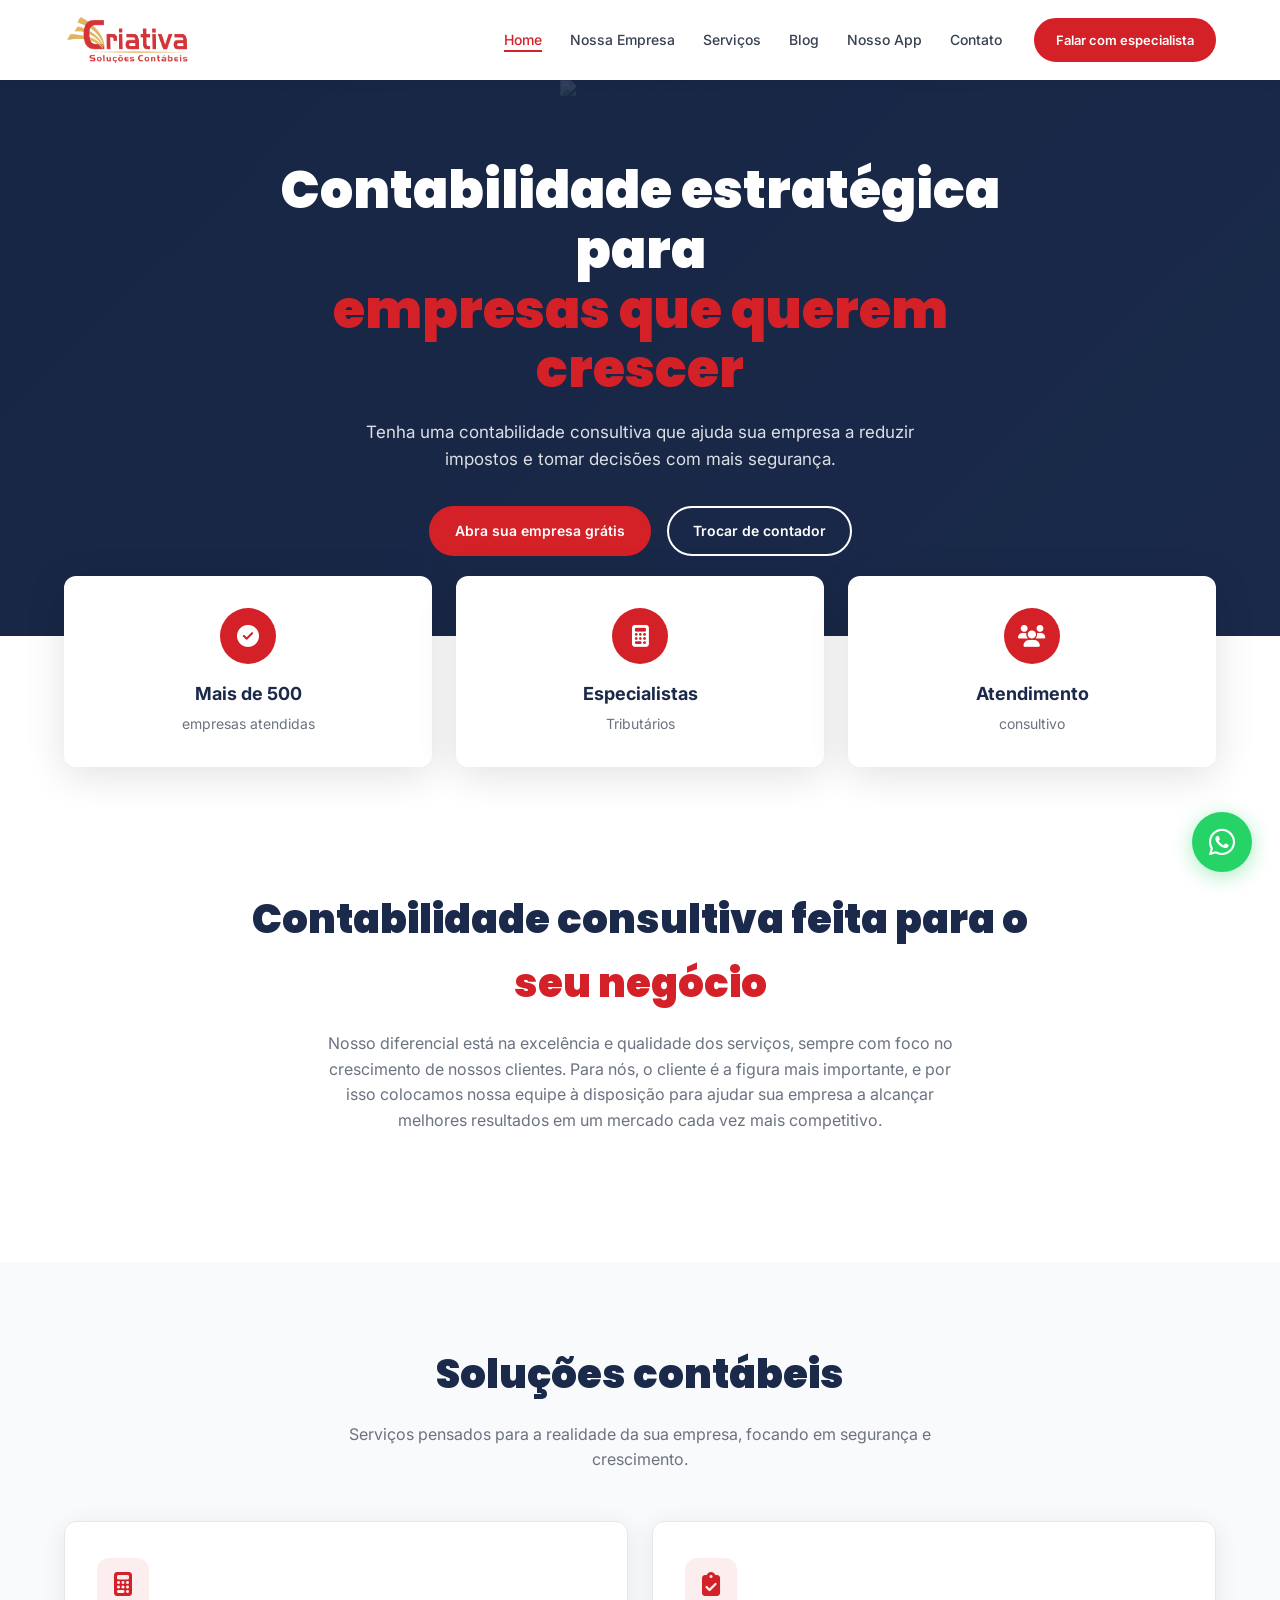
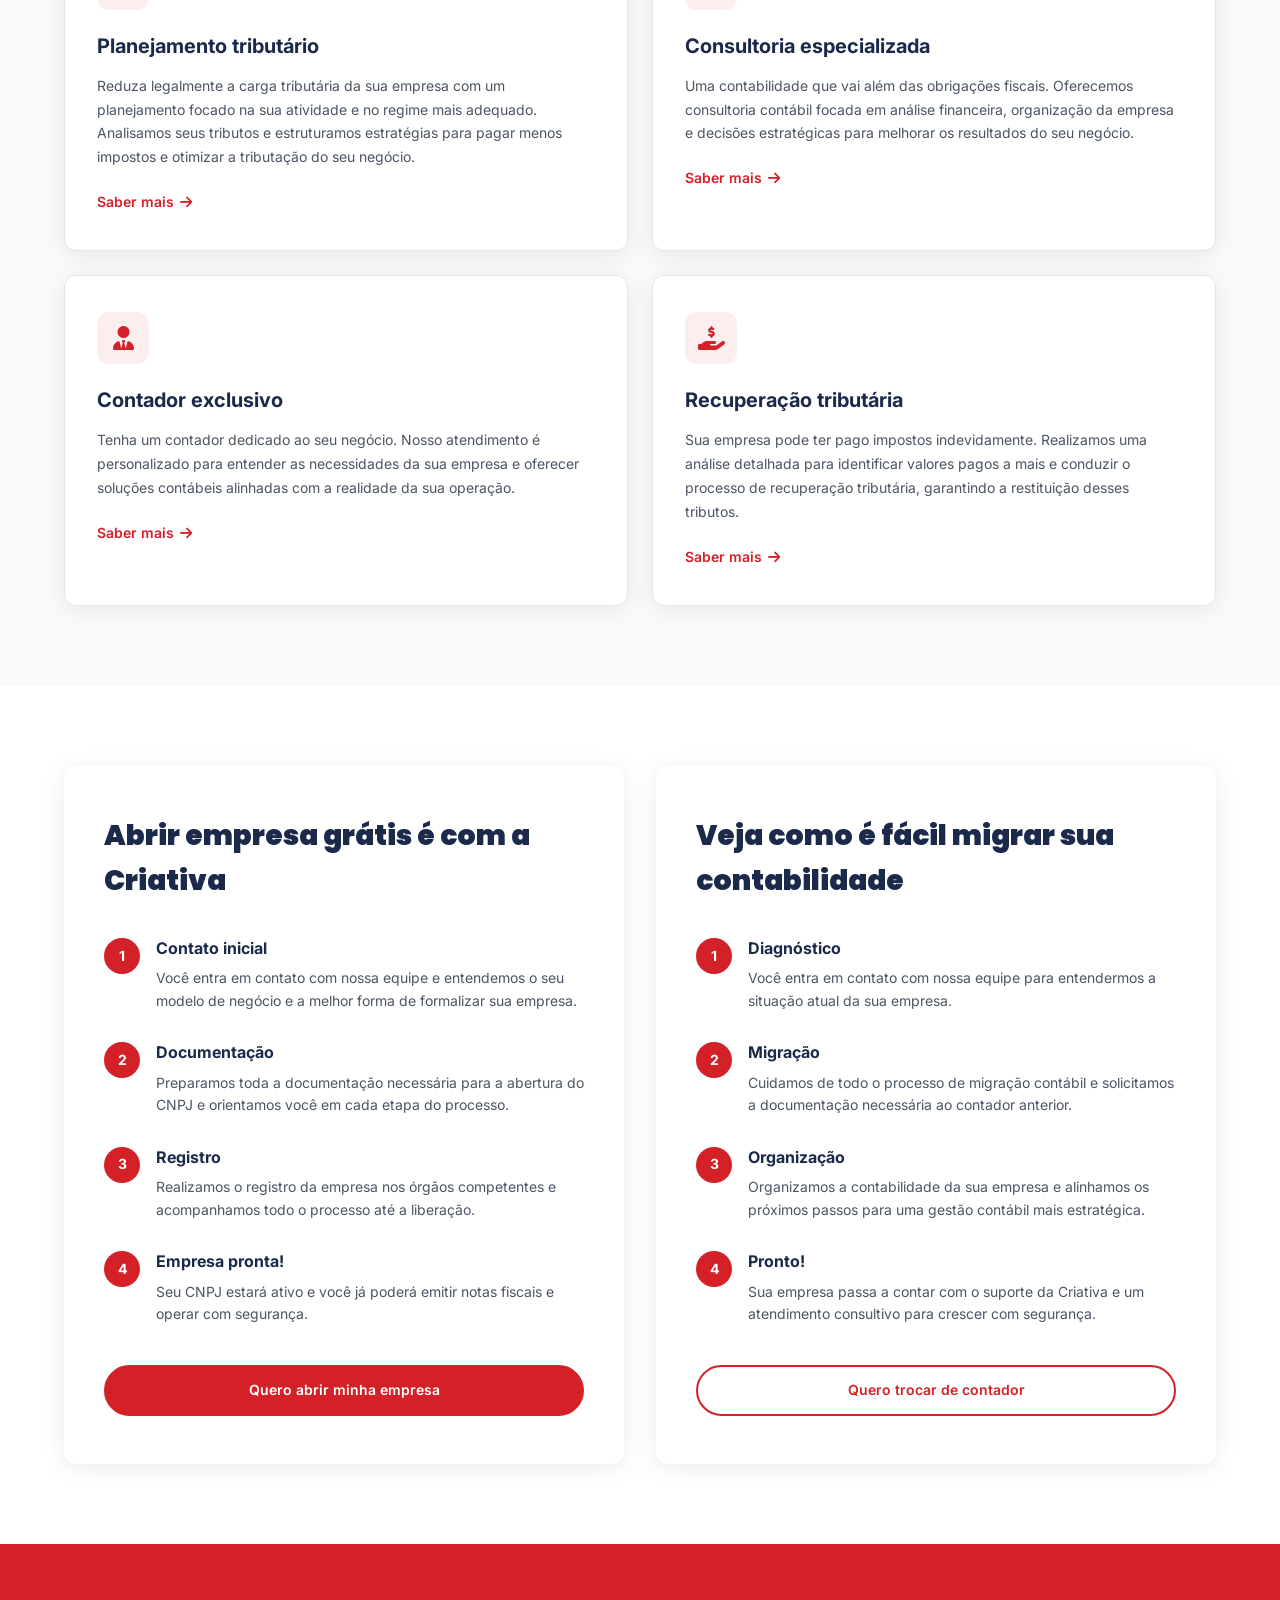
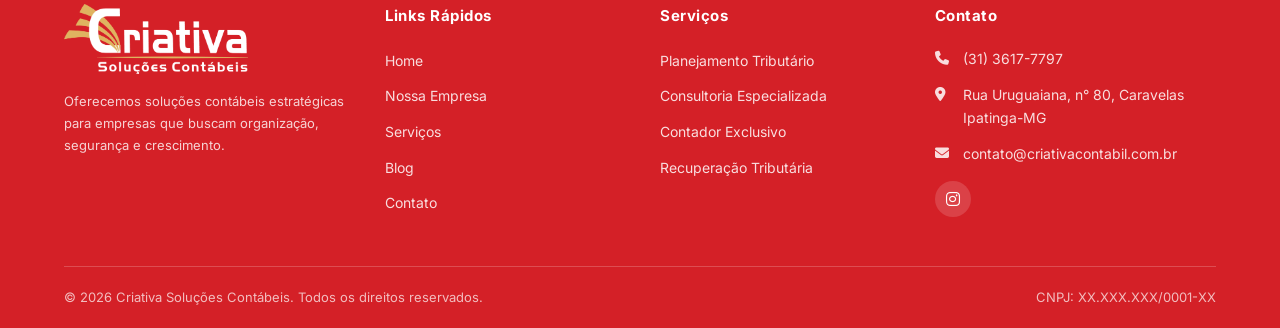
==== index.html @ d653e2b1 "feat: site da Criativa Contábil com logos, fontes e blog atualizados" ====
<!DOCTYPE html>
<html lang="pt-BR">
<head>
  <meta charset="UTF-8">
  <meta name="viewport" content="width=device-width, initial-scale=1.0">
  <title>Criativa Soluções Contábeis - Contabilidade Estratégica</title>
  <meta name="description" content="Contabilidade consultiva para empresas que querem crescer. Planejamento tributário, consultoria especializada e muito mais.">
  <link rel="stylesheet" href="css/styles.css">
  <link rel="stylesheet" href="https://cdnjs.cloudflare.com/ajax/libs/font-awesome/6.5.1/css/all.min.css">
</head>
<body>

  <!-- Header -->
  <header class="header">
    <div class="container">
      <a href="index.html" class="logo">
        <img src="img/LOGOMARCA RECORTADA (1).png" alt="Criativa Soluções Contábeis" class="site-logo">
      </a>
      <nav class="nav" id="nav">
        <ul class="nav-links">
          <li><a href="index.html" class="active">Home</a></li>
          <li><a href="empresa.html">Nossa Empresa</a></li>
          <li><a href="servicos.html">Serviços</a></li>
          <li><a href="blog.html">Blog</a></li>
          <li><a href="app.html">Nosso App</a></li>
          <li><a href="contato.html">Contato</a></li>
        </ul>
        <a href="contato.html" class="btn btn-primary btn-nav">Falar com especialista</a>
      </nav>
      <div class="hamburger" id="hamburger">
        <span></span>
        <span></span>
        <span></span>
      </div>
    </div>
  </header>

  <!-- Hero -->
  <section class="hero">
    <div class="hero-bg">
      <img src="img/8J1A3188.jpg" alt="Equipe profissional">
    </div>
    <div class="hero-content">
      <h1>Contabilidade estratégica para<br><span class="highlight">empresas que querem crescer</span></h1>
      <p>Tenha uma contabilidade consultiva que ajuda sua empresa a reduzir impostos e tomar decisões com mais segurança.</p>
      <div class="hero-buttons">
        <a href="contato.html" class="btn btn-primary">Abra sua empresa grátis</a>
        <a href="contato.html" class="btn btn-outline-white">Trocar de contador</a>
      </div>
    </div>
  </section>

  <!-- Stats -->
  <section class="stats-bar">
    <div class="container">
      <div class="stats-grid">
        <div class="stat-card fade-in">
          <div class="stat-icon"><i class="fas fa-check-circle"></i></div>
          <h3>Mais de 500</h3>
          <p>empresas atendidas</p>
        </div>
        <div class="stat-card fade-in">
          <div class="stat-icon"><i class="fas fa-calculator"></i></div>
          <h3>Especialistas</h3>
          <p>Tributários</p>
        </div>
        <div class="stat-card fade-in">
          <div class="stat-icon"><i class="fas fa-users"></i></div>
          <h3>Atendimento</h3>
          <p>consultivo</p>
        </div>
      </div>
    </div>
  </section>

  <!-- Sobre -->
  <section class="section">
    <div class="container">
      <h2 class="section-title fade-in">Contabilidade consultiva feita para o<br><span class="highlight">seu negócio</span></h2>
      <p class="section-subtitle fade-in">Nosso diferencial está na excelência e qualidade dos serviços, sempre com foco no crescimento de nossos clientes. Para nós, o cliente é a figura mais importante, e por isso colocamos nossa equipe à disposição para ajudar sua empresa a alcançar melhores resultados em um mercado cada vez mais competitivo.</p>
    </div>
  </section>

  <!-- Soluções Contábeis -->
  <section class="section section-light">
    <div class="container">
      <h2 class="section-title fade-in">Soluções contábeis</h2>
      <p class="section-subtitle fade-in">Serviços pensados para a realidade da sua empresa, focando em segurança e crescimento.</p>
      <div class="services-grid">
        <div class="service-card fade-in">
          <div class="service-icon"><i class="fas fa-calculator"></i></div>
          <h3>Planejamento tributário</h3>
          <p>Reduza legalmente a carga tributária da sua empresa com um planejamento focado na sua atividade e no regime mais adequado. Analisamos seus tributos e estruturamos estratégias para pagar menos impostos e otimizar a tributação do seu negócio.</p>
          <a href="servicos.html" class="link">Saber mais <i class="fas fa-arrow-right"></i></a>
        </div>
        <div class="service-card fade-in">
          <div class="service-icon"><i class="fas fa-clipboard-check"></i></div>
          <h3>Consultoria especializada</h3>
          <p>Uma contabilidade que vai além das obrigações fiscais. Oferecemos consultoria contábil focada em análise financeira, organização da empresa e decisões estratégicas para melhorar os resultados do seu negócio.</p>
          <a href="servicos.html" class="link">Saber mais <i class="fas fa-arrow-right"></i></a>
        </div>
        <div class="service-card fade-in">
          <div class="service-icon"><i class="fas fa-user-tie"></i></div>
          <h3>Contador exclusivo</h3>
          <p>Tenha um contador dedicado ao seu negócio. Nosso atendimento é personalizado para entender as necessidades da sua empresa e oferecer soluções contábeis alinhadas com a realidade da sua operação.</p>
          <a href="servicos.html" class="link">Saber mais <i class="fas fa-arrow-right"></i></a>
        </div>
        <div class="service-card fade-in">
          <div class="service-icon"><i class="fas fa-hand-holding-usd"></i></div>
          <h3>Recuperação tributária</h3>
          <p>Sua empresa pode ter pago impostos indevidamente. Realizamos uma análise detalhada para identificar valores pagos a mais e conduzir o processo de recuperação tributária, garantindo a restituição desses tributos.</p>
          <a href="servicos.html" class="link">Saber mais <i class="fas fa-arrow-right"></i></a>
        </div>
      </div>
    </div>
  </section>

  <!-- Como Funciona -->
  <section class="section">
    <div class="container">
      <div class="process-grid">
        <div class="process-box fade-in">
          <h2>Abrir empresa grátis é com a Criativa</h2>
          <div class="step">
            <div class="step-number">1</div>
            <div class="step-content">
              <h4>Contato inicial</h4>
              <p>Você entra em contato com nossa equipe e entendemos o seu modelo de negócio e a melhor forma de formalizar sua empresa.</p>
            </div>
          </div>
          <div class="step">
            <div class="step-number">2</div>
            <div class="step-content">
              <h4>Documentação</h4>
              <p>Preparamos toda a documentação necessária para a abertura do CNPJ e orientamos você em cada etapa do processo.</p>
            </div>
          </div>
          <div class="step">
            <div class="step-number">3</div>
            <div class="step-content">
              <h4>Registro</h4>
              <p>Realizamos o registro da empresa nos órgãos competentes e acompanhamos todo o processo até a liberação.</p>
            </div>
          </div>
          <div class="step">
            <div class="step-number">4</div>
            <div class="step-content">
              <h4>Empresa pronta!</h4>
              <p>Seu CNPJ estará ativo e você já poderá emitir notas fiscais e operar com segurança.</p>
            </div>
          </div>
          <a href="contato.html" class="btn btn-primary">Quero abrir minha empresa</a>
        </div>

        <div class="process-box fade-in">
          <h2>Veja como é fácil migrar sua contabilidade</h2>
          <div class="step">
            <div class="step-number">1</div>
            <div class="step-content">
              <h4>Diagnóstico</h4>
              <p>Você entra em contato com nossa equipe para entendermos a situação atual da sua empresa.</p>
            </div>
          </div>
          <div class="step">
            <div class="step-number">2</div>
            <div class="step-content">
              <h4>Migração</h4>
              <p>Cuidamos de todo o processo de migração contábil e solicitamos a documentação necessária ao contador anterior.</p>
            </div>
          </div>
          <div class="step">
            <div class="step-number">3</div>
            <div class="step-content">
              <h4>Organização</h4>
              <p>Organizamos a contabilidade da sua empresa e alinhamos os próximos passos para uma gestão contábil mais estratégica.</p>
            </div>
          </div>
          <div class="step">
            <div class="step-number">4</div>
            <div class="step-content">
              <h4>Pronto!</h4>
              <p>Sua empresa passa a contar com o suporte da Criativa e um atendimento consultivo para crescer com segurança.</p>
            </div>
          </div>
          <a href="contato.html" class="btn btn-outline">Quero trocar de contador</a>
        </div>
      </div>
    </div>
  </section>

  <!-- Footer -->
  <footer class="footer">
    <div class="container">
      <div class="footer-grid">
        <div class="footer-brand">
          <div class="logo">
            <img src="img/logo rodape.png" alt="Criativa Soluções Contábeis" class="site-logo">
          </div>
          <p>Oferecemos soluções contábeis estratégicas para empresas que buscam organização, segurança e crescimento.</p>
        </div>
        <div>
          <h4>Links Rápidos</h4>
          <ul>
            <li><a href="index.html">Home</a></li>
            <li><a href="empresa.html">Nossa Empresa</a></li>
            <li><a href="servicos.html">Serviços</a></li>
            <li><a href="blog.html">Blog</a></li>
            <li><a href="contato.html">Contato</a></li>
          </ul>
        </div>
        <div>
          <h4>Serviços</h4>
          <ul>
            <li><a href="servicos.html">Planejamento Tributário</a></li>
            <li><a href="servicos.html">Consultoria Especializada</a></li>
            <li><a href="servicos.html">Contador Exclusivo</a></li>
            <li><a href="servicos.html">Recuperação Tributária</a></li>
          </ul>
        </div>
        <div>
          <h4>Contato</h4>
          <div class="footer-contact-item">
            <i class="fas fa-phone"></i>
            <span>(31) 3617-7797</span>
          </div>
          <div class="footer-contact-item">
            <i class="fas fa-map-marker-alt"></i>
            <span>Rua Uruguaiana, n° 80, Caravelas<br>Ipatinga-MG</span>
          </div>
          <div class="footer-contact-item">
            <i class="fas fa-envelope"></i>
            <span>contato@criativacontabil.com.br</span>
          </div>
          <div class="footer-social">
            <a href="#" aria-label="Instagram"><i class="fab fa-instagram"></i></a>
          </div>
        </div>
      </div>
      <div class="footer-bottom">
        <span>&copy; 2026 Criativa Soluções Contábeis. Todos os direitos reservados.</span>
        <span>CNPJ: XX.XXX.XXX/0001-XX</span>
      </div>
    </div>
  </footer>

  <!-- WhatsApp Float -->
  <a href="https://wa.me/553136177797" target="_blank" class="whatsapp-float" aria-label="WhatsApp">
    <i class="fab fa-whatsapp"></i>
  </a>

  <script src="js/script.js"></script>
</body>
</html>
---- css/styles.css ----
@import url('https://fonts.googleapis.com/css2?family=Poppins:ital,wght@0,400;0,500;0,600;0,700;0,800;0,900;1,400;1,700&family=Inter:wght@300;400;500;600;700&display=swap');

:root {
  --red: #D42027;
  --red-dark: #B91C22;
  --navy: #1B2A4A;
  --navy-dark: #111D35;
  --white: #ffffff;
  --gray-50: #f9fafb;
  --gray-100: #f3f4f6;
  --gray-200: #e5e7eb;
  --gray-300: #d1d5db;
  --gray-500: #6b7280;
  --gray-600: #4b5563;
  --gray-700: #374151;
  --gray-800: #1f2937;
  --gray-900: #111827;
  --shadow: 0 4px 24px rgba(0,0,0,0.08);
  --shadow-lg: 0 8px 40px rgba(0,0,0,0.12);
  --radius: 12px;
  --transition: all 0.3s ease;
}

* {
  margin: 0;
  padding: 0;
  box-sizing: border-box;
}

html {
  scroll-behavior: smooth;
}

body {
  font-family: 'Inter', sans-serif;
  color: var(--gray-800);
  line-height: 1.6;
  overflow-x: hidden;
}

a {
  text-decoration: none;
  color: inherit;
}

ul {
  list-style: none;
}

img {
  max-width: 100%;
}

.container {
  max-width: 1200px;
  margin: 0 auto;
  padding: 0 24px;
}

/* ======== HEADER / NAV ======== */
.header {
  position: fixed;
  top: 0;
  left: 0;
  width: 100%;
  z-index: 1000;
  background: var(--white);
  box-shadow: 0 2px 12px rgba(0,0,0,0.06);
  transition: var(--transition);
}

.header .container {
  display: flex;
  align-items: center;
  justify-content: space-between;
  height: 80px;
}

.logo {
  display: flex;
  align-items: center;
  gap: 8px;
}

.logo-text {
  font-family: 'Poppins', sans-serif;
  font-size: 28px;
  font-weight: 900;
  color: var(--red);
  
}

.logo-text span {
  color: var(--navy);
}

.logo-sub {
  font-size: 10px;
  color: var(--gray-500);
  letter-spacing: 1px;
  text-transform: uppercase;
  display: block;
  margin-top: -4px;
}

.nav {
  display: flex;
  align-items: center;
  gap: 32px;
}

.nav-links {
  display: flex;
  gap: 28px;
}

.nav-links a {
  font-size: 14px;
  font-weight: 500;
  color: var(--gray-700);
  transition: var(--transition);
  position: relative;
}

.nav-links a::after {
  content: '';
  position: absolute;
  bottom: -4px;
  left: 0;
  width: 0;
  height: 2px;
  background: var(--red);
  transition: var(--transition);
}

.nav-links a:hover,
.nav-links a.active {
  color: var(--red);
}

.nav-links a:hover::after,
.nav-links a.active::after {
  width: 100%;
}

.btn {
  display: inline-flex;
  align-items: center;
  gap: 8px;
  padding: 12px 24px;
  border-radius: 50px;
  font-size: 14px;
  font-weight: 600;
  cursor: pointer;
  transition: var(--transition);
  border: 2px solid transparent;
  text-align: center;
  justify-content: center;
}

.btn-primary {
  background: var(--red);
  color: var(--white);
  border-color: var(--red);
}

.btn-primary:hover {
  background: var(--red-dark);
  border-color: var(--red-dark);
  transform: translateY(-2px);
  box-shadow: 0 4px 16px rgba(212,32,39,0.3);
}

.btn-outline {
  background: transparent;
  color: var(--red);
  border-color: var(--red);
}

.btn-outline:hover {
  background: var(--red);
  color: var(--white);
  transform: translateY(-2px);
}

.btn-outline-white {
  background: transparent;
  color: var(--white);
  border-color: var(--white);
}

.btn-outline-white:hover {
  background: var(--white);
  color: var(--red);
  transform: translateY(-2px);
}

.btn-dark {
  background: var(--navy);
  color: var(--white);
  border-color: var(--navy);
}

.btn-dark:hover {
  background: var(--navy-dark);
  transform: translateY(-2px);
}

.btn-nav {
  padding: 10px 20px;
  font-size: 13px;
}

.hamburger {
  display: none;
  flex-direction: column;
  gap: 5px;
  cursor: pointer;
  z-index: 1001;
}

.hamburger span {
  width: 28px;
  height: 3px;
  background: var(--navy);
  border-radius: 2px;
  transition: var(--transition);
}

.hamburger.active span:nth-child(1) {
  transform: rotate(45deg) translate(5px, 6px);
}

.hamburger.active span:nth-child(2) {
  opacity: 0;
}

.hamburger.active span:nth-child(3) {
  transform: rotate(-45deg) translate(5px, -6px);
}

/* ======== HERO ======== */
.hero {
  position: relative;
  min-height: 520px;
  display: flex;
  align-items: center;
  justify-content: center;
  text-align: center;
  margin-top: 80px;
  overflow: hidden;
}

.hero-bg {
  position: absolute;
  inset: 0;
  background: linear-gradient(135deg, var(--navy-dark) 0%, var(--navy) 100%);
  z-index: 0;
}

.hero-bg::after {
  content: '';
  position: absolute;
  inset: 0;
  background: rgba(27, 42, 74, 0.7);
}

.hero-bg img {
  width: 100%;
  height: 100%;
  object-fit: cover;
  opacity: 0.4;
}

.hero-content {
  position: relative;
  z-index: 1;
  padding: 80px 24px;
  max-width: 800px;
}

.hero-content h1 {
  font-family: 'Poppins', sans-serif;
  font-size: 52px;
  font-weight: 900;
  color: var(--white);
  line-height: 1.15;
  margin-bottom: 20px;
  
}

.hero-content h1 .highlight {
  color: var(--red);
}

.hero-content p {
  font-size: 17px;
  color: rgba(255,255,255,0.85);
  margin-bottom: 32px;
  max-width: 550px;
  margin-left: auto;
  margin-right: auto;
}

.hero-buttons {
  display: flex;
  gap: 16px;
  justify-content: center;
  flex-wrap: wrap;
}

/* ======== STATS ======== */
.stats-bar {
  position: relative;
  z-index: 2;
  margin-top: -60px;
  margin-bottom: 40px;
}

.stats-grid {
  display: grid;
  grid-template-columns: repeat(3, 1fr);
  gap: 24px;
}

.stat-card {
  background: var(--white);
  border-radius: var(--radius);
  padding: 32px 24px;
  text-align: center;
  box-shadow: var(--shadow-lg);
  transition: var(--transition);
}

.stat-card:hover {
  transform: translateY(-4px);
  box-shadow: 0 12px 48px rgba(0,0,0,0.15);
}

.stat-icon {
  width: 56px;
  height: 56px;
  border-radius: 50%;
  background: var(--red);
  color: var(--white);
  display: flex;
  align-items: center;
  justify-content: center;
  margin: 0 auto 16px;
  font-size: 22px;
}

.stat-card h3 {
  font-size: 18px;
  font-weight: 700;
  color: var(--navy);
  margin-bottom: 4px;
}

.stat-card p {
  font-size: 14px;
  color: var(--gray-500);
}

/* ======== SECTIONS ======== */
.section {
  padding: 80px 0;
}

.section-light {
  background: var(--gray-50);
}

.section-title {
  font-family: 'Poppins', sans-serif;
  font-size: 40px;
  font-weight: 900;
  color: var(--navy);
  text-align: center;
  margin-bottom: 16px;
  
}

.section-title .highlight {
  color: var(--red);
}

.section-subtitle {
  text-align: center;
  color: var(--gray-500);
  font-size: 16px;
  max-width: 650px;
  margin: 0 auto 48px;
}

/* ======== SERVICE CARDS ======== */
.services-grid {
  display: grid;
  grid-template-columns: repeat(2, 1fr);
  gap: 24px;
}

.service-card {
  background: var(--white);
  border-radius: var(--radius);
  padding: 36px 32px;
  box-shadow: var(--shadow);
  transition: var(--transition);
  border: 1px solid var(--gray-200);
}

.service-card:hover {
  transform: translateY(-4px);
  box-shadow: var(--shadow-lg);
  border-color: var(--red);
}

.service-icon {
  width: 52px;
  height: 52px;
  border-radius: 12px;
  background: rgba(212,32,39,0.08);
  color: var(--red);
  display: flex;
  align-items: center;
  justify-content: center;
  font-size: 24px;
  margin-bottom: 20px;
}

.service-card h3 {
  font-size: 20px;
  font-weight: 700;
  color: var(--navy);
  margin-bottom: 12px;
}

.service-card p {
  font-size: 14px;
  color: var(--gray-600);
  line-height: 1.7;
  margin-bottom: 20px;
}

.service-card .link {
  color: var(--red);
  font-weight: 600;
  font-size: 14px;
  display: inline-flex;
  align-items: center;
  gap: 6px;
  transition: var(--transition);
}

.service-card .link:hover {
  gap: 12px;
}

/* ======== PROCESS STEPS ======== */
.process-grid {
  display: grid;
  grid-template-columns: repeat(2, 1fr);
  gap: 32px;
}

.process-box {
  background: var(--white);
  border-radius: var(--radius);
  padding: 48px 40px;
  box-shadow: var(--shadow);
}

.process-box h2 {
  font-family: 'Poppins', sans-serif;
  font-size: 28px;
  font-weight: 900;
  color: var(--navy);
  margin-bottom: 32px;
  
}

.step {
  display: flex;
  gap: 16px;
  margin-bottom: 28px;
}

.step-number {
  width: 36px;
  height: 36px;
  min-width: 36px;
  border-radius: 50%;
  background: var(--red);
  color: var(--white);
  display: flex;
  align-items: center;
  justify-content: center;
  font-weight: 700;
  font-size: 14px;
  margin-top: 2px;
}

.step-content h4 {
  font-size: 16px;
  font-weight: 700;
  color: var(--navy);
  margin-bottom: 6px;
}

.step-content p {
  font-size: 14px;
  color: var(--gray-600);
  line-height: 1.6;
}

.process-box .btn {
  width: 100%;
  margin-top: 12px;
}

/* ======== ABOUT (Nossa Empresa) ======== */
.about-content {
  max-width: 800px;
  margin: 0 auto;
}

.about-highlight {
  border-left: 4px solid var(--red);
  padding-left: 24px;
  font-size: 18px;
  font-weight: 500;
  color: var(--navy);
  line-height: 1.7;
  margin-bottom: 32px;
}

.about-highlight strong {
  font-weight: 700;
}

.about-text {
  font-size: 15px;
  color: var(--gray-600);
  line-height: 1.8;
  margin-bottom: 16px;
}

.values-grid {
  display: grid;
  grid-template-columns: repeat(3, 1fr);
  gap: 24px;
}

.value-card {
  background: var(--white);
  border-radius: var(--radius);
  padding: 36px 28px;
  box-shadow: var(--shadow);
  transition: var(--transition);
  border: 1px solid var(--gray-200);
}

.value-card:hover {
  transform: translateY(-4px);
  box-shadow: var(--shadow-lg);
}

.value-icon {
  width: 48px;
  height: 48px;
  border-radius: 50%;
  background: rgba(212,32,39,0.08);
  color: var(--red);
  display: flex;
  align-items: center;
  justify-content: center;
  font-size: 20px;
  margin-bottom: 16px;
}

.value-card h3 {
  font-size: 20px;
  font-weight: 700;
  color: var(--navy);
  margin-bottom: 12px;
}

.value-card p, .value-card ul {
  font-size: 14px;
  color: var(--gray-600);
  line-height: 1.7;
}

.value-card ul {
  padding-left: 0;
}

.value-card ul li {
  position: relative;
  padding-left: 18px;
  margin-bottom: 6px;
}

.value-card ul li::before {
  content: '';
  position: absolute;
  left: 0;
  top: 9px;
  width: 8px;
  height: 8px;
  border-radius: 50%;
  background: var(--red);
}

/* ======== SERVICES PAGE ======== */
.service-detail {
  background: var(--white);
  border-radius: var(--radius);
  padding: 40px;
  margin-bottom: 24px;
  box-shadow: var(--shadow);
  display: flex;
  gap: 28px;
  align-items: flex-start;
  border: 1px solid var(--gray-200);
  transition: var(--transition);
}

.service-detail:hover {
  box-shadow: var(--shadow-lg);
  border-color: var(--red);
}

.service-detail .service-icon {
  min-width: 56px;
  width: 56px;
  height: 56px;
  margin-bottom: 0;
}

.service-detail h3 {
  font-size: 22px;
  font-weight: 700;
  color: var(--navy);
  margin-bottom: 12px;
}

.service-detail p {
  font-size: 15px;
  color: var(--gray-600);
  line-height: 1.7;
  margin-bottom: 20px;
}

/* ======== PLANS ======== */
.plans-section-title {
  font-family: 'Poppins', sans-serif;
  font-size: 32px;
  font-weight: 900;
  color: var(--navy);
  text-align: center;
  margin-bottom: 40px;
  
}

.plans-grid {
  display: grid;
  grid-template-columns: repeat(2, 1fr);
  gap: 28px;
  max-width: 800px;
  margin: 0 auto;
}

.plans-grid-3 {
  grid-template-columns: repeat(3, 1fr);
  max-width: 1000px;
}

.plan-card {
  background: var(--white);
  border-radius: var(--radius);
  padding: 40px 32px;
  box-shadow: var(--shadow);
  border: 2px solid var(--gray-200);
  transition: var(--transition);
  position: relative;
  text-align: center;
}

.plan-card:hover {
  transform: translateY(-4px);
  box-shadow: var(--shadow-lg);
}

.plan-card.featured {
  border-color: var(--red);
}

.plan-badge {
  position: absolute;
  top: -14px;
  left: 50%;
  transform: translateX(-50%);
  background: var(--red);
  color: var(--white);
  padding: 4px 20px;
  border-radius: 50px;
  font-size: 12px;
  font-weight: 700;
  white-space: nowrap;
}

.plan-card h3 {
  font-size: 22px;
  font-weight: 800;
  color: var(--navy);
  margin-bottom: 4px;
  letter-spacing: 1px;
}

.plan-card .plan-from {
  font-size: 13px;
  color: var(--gray-500);
  margin-bottom: 8px;
}

.plan-price {
  margin-bottom: 28px;
}

.plan-price .currency {
  font-size: 18px;
  font-weight: 700;
  color: var(--navy);
  vertical-align: super;
}

.plan-price .amount {
  font-family: 'Poppins', sans-serif;
  font-size: 56px;
  font-weight: 900;
  color: var(--navy);
  
}

.plan-price .cents {
  font-size: 18px;
  font-weight: 700;
  color: var(--navy);
}

.plan-features {
  text-align: left;
  margin-bottom: 32px;
}

.plan-features li {
  display: flex;
  gap: 10px;
  padding: 10px 0;
  border-bottom: 1px solid var(--gray-100);
  font-size: 14px;
  color: var(--gray-700);
  align-items: flex-start;
}

.plan-features li i {
  color: var(--red);
  margin-top: 3px;
  min-width: 16px;
}

.plan-features li small {
  display: block;
  color: var(--gray-500);
  font-size: 12px;
}

.plan-card .btn {
  width: 100%;
}

/* MEI section */
.mei-section {
  background: var(--navy);
  padding: 60px 0;
  text-align: center;
}

.mei-section h2 {
  font-family: 'Poppins', sans-serif;
  font-size: 36px;
  font-weight: 900;
  color: var(--white);
  margin-bottom: 16px;
  
}

.mei-section p {
  color: rgba(255,255,255,0.8);
  font-size: 16px;
  margin-bottom: 28px;
}

/* ======== APP PAGE ======== */
.app-hero {
  position: relative;
  min-height: 520px;
  display: flex;
  align-items: center;
  margin-top: 80px;
  overflow: hidden;
  background: linear-gradient(135deg, #7B2FF7 0%, #D42027 50%, #FF4444 100%);
}

.app-hero .container {
  display: grid;
  grid-template-columns: 1fr 1fr;
  align-items: center;
  gap: 48px;
  position: relative;
  z-index: 1;
}

.app-hero-text h1 {
  font-family: 'Poppins', sans-serif;
  font-size: 48px;
  font-weight: 900;
  color: var(--white);
  line-height: 1.15;
  margin-bottom: 24px;
}

.app-hero-text .highlight-box {
  border-left: 4px solid var(--white);
  padding-left: 20px;
  font-size: 16px;
  font-weight: 600;
  color: var(--white);
  margin-bottom: 20px;
}

.app-hero-text p {
  font-size: 15px;
  color: rgba(255,255,255,0.9);
  line-height: 1.7;
  margin-bottom: 28px;
}

.app-hero-text .app-badge {
  display: inline-block;
  background: var(--navy);
  color: var(--white);
  padding: 4px 14px;
  border-radius: 6px;
  font-size: 14px;
  font-weight: 700;
}

.app-buttons {
  display: flex;
  gap: 12px;
  margin-bottom: 16px;
  flex-wrap: wrap;
}

.store-btn {
  display: inline-flex;
  align-items: center;
  gap: 10px;
  background: var(--navy);
  color: var(--white);
  padding: 12px 24px;
  border-radius: 12px;
  transition: var(--transition);
}

.store-btn:hover {
  transform: translateY(-2px);
  box-shadow: 0 4px 16px rgba(0,0,0,0.3);
}

.store-btn i {
  font-size: 24px;
}

.store-btn .store-text {
  text-align: left;
}

.store-btn .store-text small {
  display: block;
  font-size: 10px;
  opacity: 0.8;
}

.store-btn .store-text strong {
  font-size: 15px;
}

.app-mockup {
  display: flex;
  justify-content: center;
}

.app-mockup-img {
  max-width: 380px;
  width: 100%;
  filter: drop-shadow(0 20px 40px rgba(0,0,0,0.3));
  border-radius: 32px;
}

/* ======== CONTACT ======== */
.contact-grid {
  display: grid;
  grid-template-columns: 1fr 1.2fr;
  gap: 32px;
}

.contact-info-box {
  background: var(--white);
  border-radius: var(--radius);
  padding: 40px;
  box-shadow: var(--shadow);
  border: 1px solid var(--gray-200);
}

.contact-info-box h3 {
  font-size: 22px;
  font-weight: 700;
  color: var(--navy);
  margin-bottom: 28px;
}

.contact-item {
  display: flex;
  gap: 16px;
  margin-bottom: 24px;
  align-items: flex-start;
}

.contact-item-icon {
  width: 44px;
  height: 44px;
  min-width: 44px;
  border-radius: 50%;
  background: rgba(212,32,39,0.08);
  color: var(--red);
  display: flex;
  align-items: center;
  justify-content: center;
  font-size: 18px;
}

.contact-item h4 {
  font-size: 15px;
  font-weight: 700;
  color: var(--navy);
  margin-bottom: 2px;
}

.contact-item p {
  font-size: 14px;
  color: var(--gray-600);
}

.social-title {
  font-size: 15px;
  font-weight: 700;
  color: var(--navy);
  margin-top: 20px;
  margin-bottom: 12px;
}

.social-links {
  display: flex;
  gap: 12px;
}

.social-link {
  width: 40px;
  height: 40px;
  border-radius: 50%;
  background: var(--red);
  color: var(--white);
  display: flex;
  align-items: center;
  justify-content: center;
  font-size: 18px;
  transition: var(--transition);
}

.social-link:hover {
  background: var(--red-dark);
  transform: translateY(-2px);
}

.contact-form-box {
  background: var(--white);
  border-radius: var(--radius);
  padding: 40px;
  box-shadow: var(--shadow);
  border: 1px solid var(--gray-200);
}

.contact-form-box h3 {
  font-size: 22px;
  font-weight: 700;
  color: var(--navy);
  margin-bottom: 28px;
}

.form-group {
  margin-bottom: 20px;
}

.form-group label {
  display: block;
  font-size: 14px;
  font-weight: 600;
  color: var(--navy);
  margin-bottom: 6px;
}

.form-row {
  display: grid;
  grid-template-columns: 1fr 1fr;
  gap: 16px;
}

.form-group input,
.form-group select,
.form-group textarea {
  width: 100%;
  padding: 12px 16px;
  border: 1.5px solid var(--gray-300);
  border-radius: 8px;
  font-family: 'Inter', sans-serif;
  font-size: 14px;
  color: var(--gray-800);
  transition: var(--transition);
  background: var(--white);
}

.form-group input:focus,
.form-group select:focus,
.form-group textarea:focus {
  outline: none;
  border-color: var(--red);
  box-shadow: 0 0 0 3px rgba(212,32,39,0.1);
}

.form-group textarea {
  resize: vertical;
  min-height: 120px;
}

.form-group input::placeholder,
.form-group textarea::placeholder {
  color: var(--gray-500);
}

.btn-submit {
  width: 100%;
  padding: 14px 24px;
  font-size: 16px;
}

/* ======== FOOTER ======== */
.footer {
  background: var(--red);
  color: var(--white);
  padding: 60px 0 0;
}

.footer-grid {
  display: grid;
  grid-template-columns: 1.2fr 1fr 1fr 1.2fr;
  gap: 40px;
  padding-bottom: 40px;
}

.footer-brand .logo-text {
  color: var(--white);
  font-size: 32px;
}

.footer-brand .logo-text span {
  color: var(--white);
}

.footer-brand .logo-sub {
  color: rgba(255,255,255,0.8);
}

.footer-brand p {
  font-size: 13px;
  color: rgba(255,255,255,0.8);
  line-height: 1.7;
  margin-top: 16px;
}

.footer h4 {
  font-size: 15px;
  font-weight: 700;
  margin-bottom: 20px;
  letter-spacing: 0.5px;
}

.footer ul li {
  margin-bottom: 10px;
}

.footer ul li a {
  font-size: 14px;
  color: rgba(255,255,255,0.85);
  transition: var(--transition);
}

.footer ul li a:hover {
  color: var(--white);
  padding-left: 4px;
}

.footer-contact-item {
  display: flex;
  gap: 10px;
  align-items: flex-start;
  margin-bottom: 14px;
  font-size: 14px;
  color: rgba(255,255,255,0.85);
}

.footer-contact-item i {
  margin-top: 3px;
  width: 18px;
}

.footer-social {
  display: flex;
  gap: 10px;
  margin-top: 16px;
}

.footer-social a {
  width: 36px;
  height: 36px;
  border-radius: 50%;
  background: rgba(255,255,255,0.15);
  color: var(--white);
  display: flex;
  align-items: center;
  justify-content: center;
  font-size: 16px;
  transition: var(--transition);
}

.footer-social a:hover {
  background: var(--white);
  color: var(--red);
}

.footer-bottom {
  border-top: 1px solid rgba(255,255,255,0.2);
  padding: 20px 0;
  display: flex;
  justify-content: space-between;
  align-items: center;
  font-size: 13px;
  color: rgba(255,255,255,0.7);
}

/* ======== WHATSAPP FLOAT ======== */
.whatsapp-float {
  position: fixed;
  bottom: 28px;
  right: 28px;
  width: 60px;
  height: 60px;
  background: #25D366;
  color: var(--white);
  border-radius: 50%;
  display: flex;
  align-items: center;
  justify-content: center;
  font-size: 30px;
  box-shadow: 0 4px 20px rgba(37,211,102,0.4);
  z-index: 999;
  transition: var(--transition);
}

.whatsapp-float:hover {
  transform: scale(1.1);
  box-shadow: 0 6px 28px rgba(37,211,102,0.5);
}

/* ======== ANIMATIONS ======== */
.fade-in {
  opacity: 0;
  transform: translateY(30px);
  transition: opacity 0.6s ease, transform 0.6s ease;
}

.fade-in.visible {
  opacity: 1;
  transform: translateY(0);
}

/* ======== RESPONSIVE ======== */
@media (max-width: 1024px) {
  .plans-grid-3 {
    grid-template-columns: repeat(2, 1fr);
  }

  .footer-grid {
    grid-template-columns: repeat(2, 1fr);
  }
}

@media (max-width: 768px) {
  .hamburger {
    display: flex;
  }

  .nav {
    position: fixed;
    top: 0;
    right: -100%;
    width: 280px;
    height: 100vh;
    background: var(--white);
    flex-direction: column;
    justify-content: center;
    gap: 0;
    box-shadow: -4px 0 24px rgba(0,0,0,0.1);
    transition: var(--transition);
    padding: 20px;
  }

  .nav.open {
    right: 0;
  }

  .nav-links {
    flex-direction: column;
    gap: 20px;
    text-align: center;
  }

  .nav-links a {
    font-size: 16px;
  }

  .btn-nav {
    margin-top: 20px;
  }

  .hero-content h1 {
    font-size: 34px;
  }

  .hero-content p {
    font-size: 15px;
  }

  .stats-grid {
    grid-template-columns: 1fr;
    gap: 16px;
  }

  .stats-bar {
    margin-top: -40px;
  }

  .section-title {
    font-size: 30px;
  }

  .services-grid {
    grid-template-columns: 1fr;
  }

  .process-grid {
    grid-template-columns: 1fr;
  }

  .process-box {
    padding: 32px 24px;
  }

  .values-grid {
    grid-template-columns: 1fr;
  }

  .plans-grid,
  .plans-grid-3 {
    grid-template-columns: 1fr;
    max-width: 400px;
    margin: 0 auto;
  }

  .app-hero .container {
    grid-template-columns: 1fr;
    text-align: center;
    padding-top: 60px;
    padding-bottom: 40px;
  }

  .app-hero-text h1 {
    font-size: 34px;
  }

  .app-buttons {
    justify-content: center;
  }

  .app-hero-text .highlight-box {
    text-align: left;
  }

  .app-mockup-img {
    max-width: 260px;
  }

  .contact-grid {
    grid-template-columns: 1fr;
  }

  .form-row {
    grid-template-columns: 1fr;
  }

  .footer-grid {
    grid-template-columns: 1fr;
    gap: 28px;
  }

  .footer-bottom {
    flex-direction: column;
    gap: 8px;
    text-align: center;
  }

  .service-detail {
    flex-direction: column;
  }

  .hero {
    min-height: 440px;
  }

  .app-hero {
    min-height: auto;
  }
}

@media (max-width: 480px) {
  .hero-content h1 {
    font-size: 28px;
  }

  .section-title {
    font-size: 26px;
  }

  .hero-buttons {
    flex-direction: column;
    align-items: center;
  }

  .plans-section-title {
    font-size: 24px;
  }
}

/* ======== LOGO ======== */
.site-logo {
  height: 50px;
  width: auto;
  object-fit: contain;
}

.footer-brand .site-logo {
  height: 70px;
}
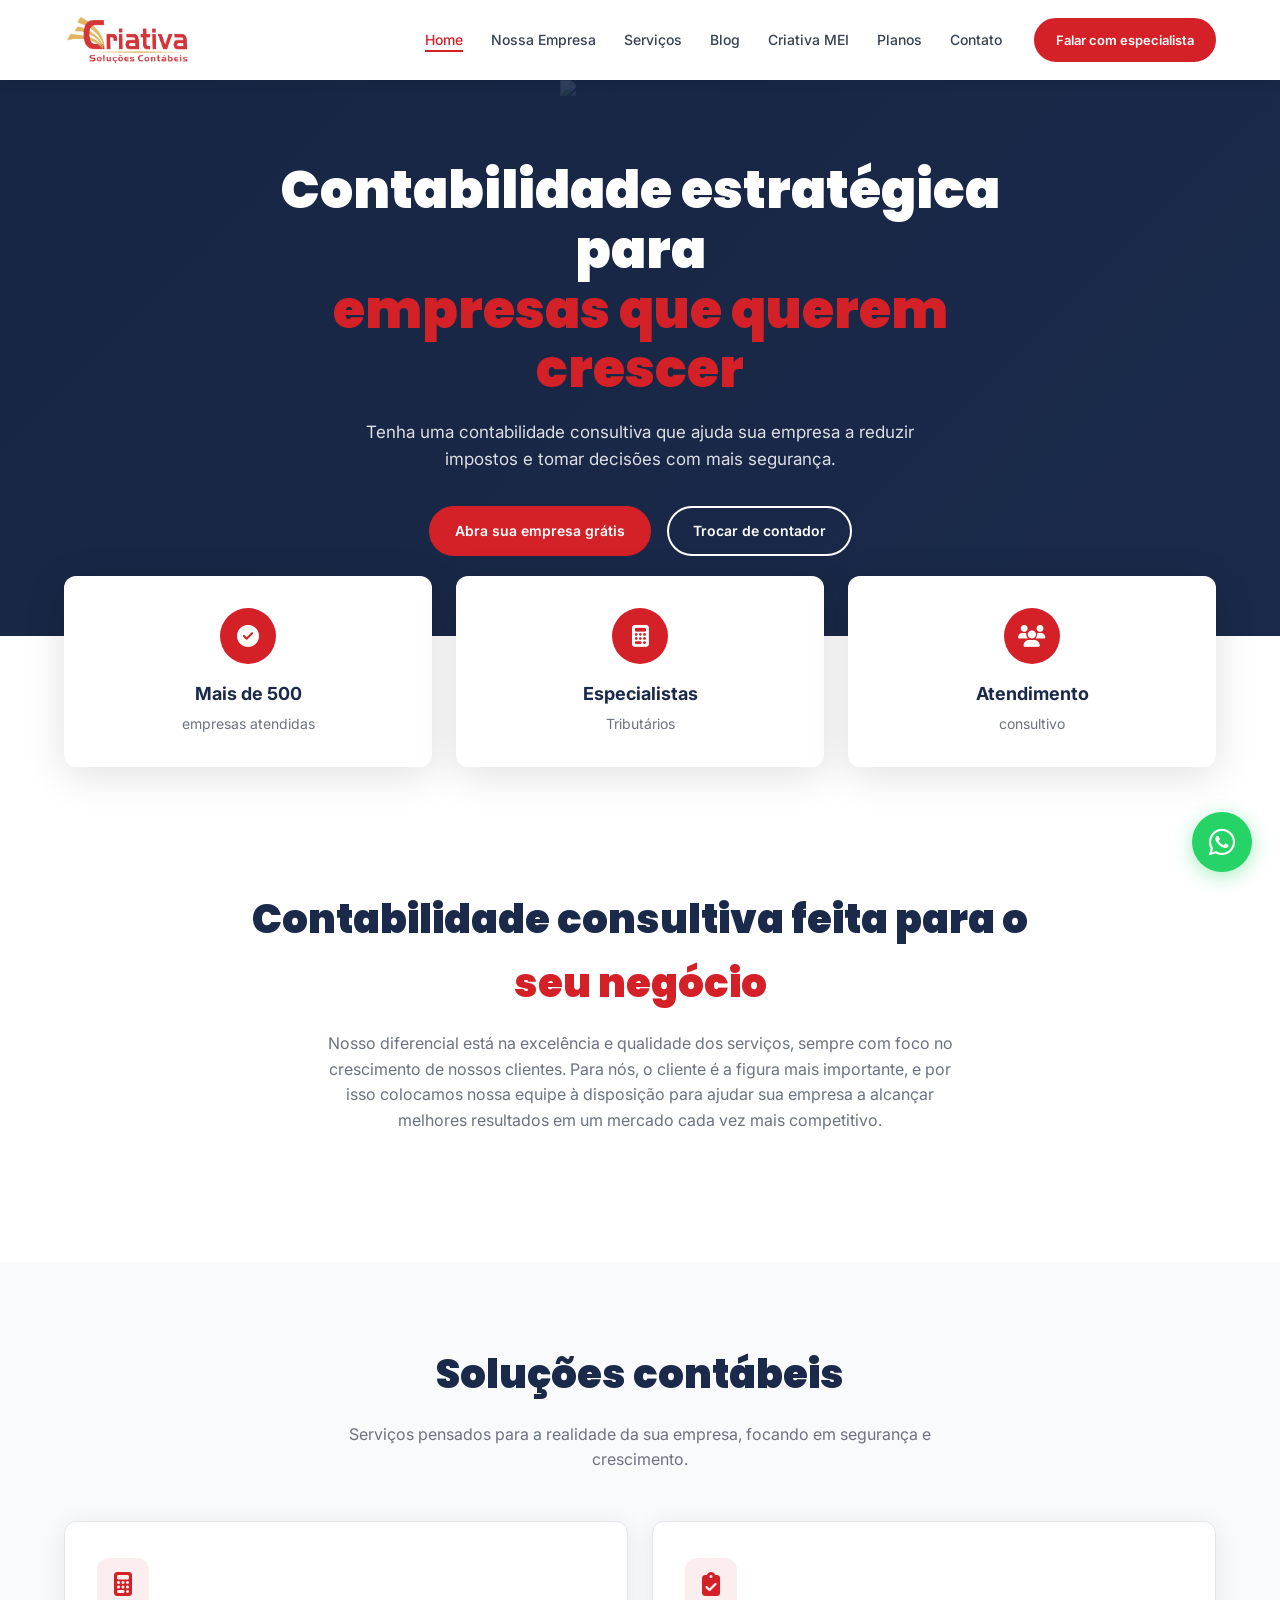
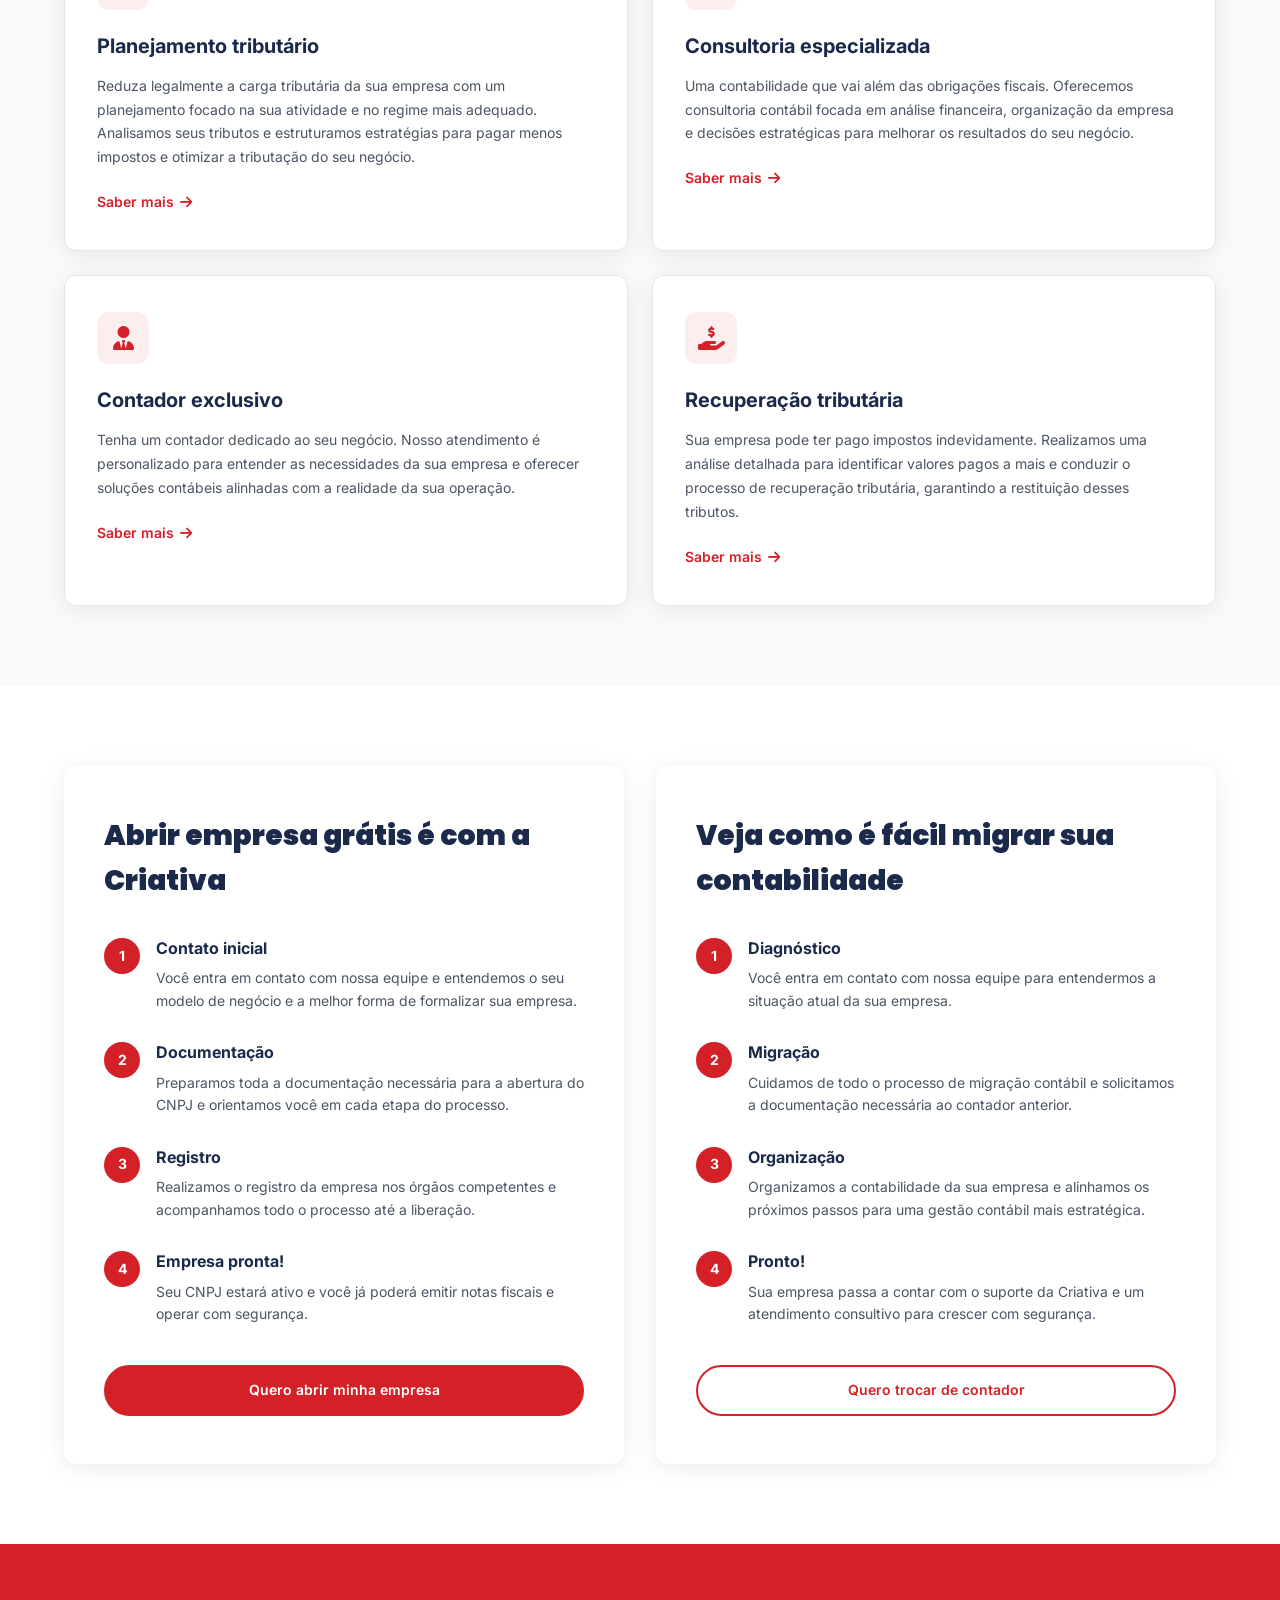
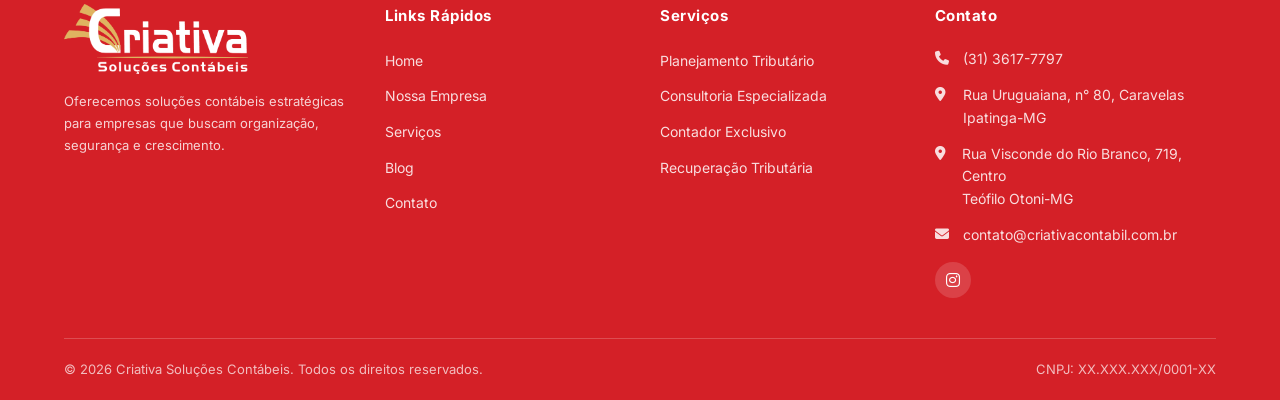
==== commit 88134bd3: "feat: ajustes do site - nav Criativa MEI, planos, endereço Teófilo Otoni e Instagram - Renomeia "Nos" ====
--- a/index.html
+++ b/index.html
@@ -22,7 +22,8 @@
           <li><a href="empresa.html">Nossa Empresa</a></li>
           <li><a href="servicos.html">Serviços</a></li>
           <li><a href="blog.html">Blog</a></li>
-          <li><a href="app.html">Nosso App</a></li>
+          <li><a href="app.html">Criativa MEI</a></li>
+          <li><a href="planos.html">Planos</a></li>
           <li><a href="contato.html">Contato</a></li>
         </ul>
         <a href="contato.html" class="btn btn-primary btn-nav">Falar com especialista</a>
@@ -228,11 +229,15 @@
             <span>Rua Uruguaiana, n° 80, Caravelas<br>Ipatinga-MG</span>
           </div>
           <div class="footer-contact-item">
+            <i class="fas fa-map-marker-alt"></i>
+            <span>Rua Visconde do Rio Branco, 719, Centro<br>Teófilo Otoni-MG</span>
+          </div>
+          <div class="footer-contact-item">
             <i class="fas fa-envelope"></i>
             <span>contato@criativacontabil.com.br</span>
           </div>
           <div class="footer-social">
-            <a href="#" aria-label="Instagram"><i class="fab fa-instagram"></i></a>
+            <a href="https://www.instagram.com/criativasolucoescontabeis" target="_blank" aria-label="Instagram"><i class="fab fa-instagram"></i></a>
           </div>
         </div>
       </div>
--- a/css/styles.css
+++ b/css/styles.css
@@ -269,6 +269,7 @@
   width: 100%;
   height: 100%;
   object-fit: cover;
+  object-position: center top;
   opacity: 0.4;
 }
 
@@ -907,7 +908,8 @@
   max-width: 380px;
   width: 100%;
   filter: drop-shadow(0 20px 40px rgba(0,0,0,0.3));
-  border-radius: 32px;
+  border-radius: 16px;
+  object-fit: contain;
 }
 
 /* ======== CONTACT ======== */
